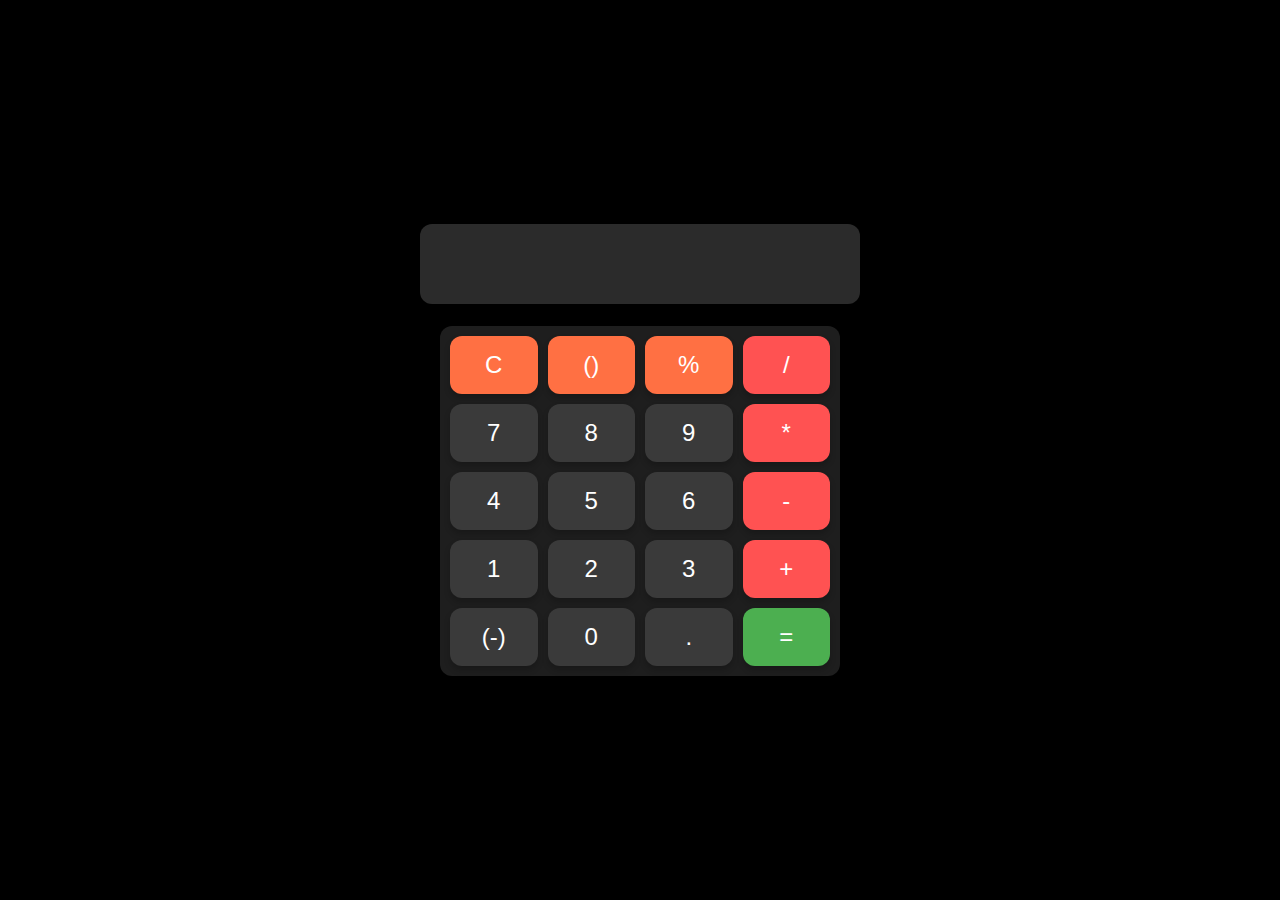
==== Calculator/index.html @ 8a025cb5 "Renamed Folder" ====
<!DOCTYPE html>
<html lang="en">
<head>
    <meta charset="UTF-8">
    <meta name="viewport" content="width=device-width, initial-scale=1.0">
    <title>Calculator</title>
    <link rel="stylesheet" href="style.css">
</head>
<body>
   
        <div class="box">
            <input class="place" type="text">
        
    
    <div class="section">
        <div class="grid">
            <button class="keys function">C</button>
            <button class="keys function">()</button>
            <button class="keys function">%</button>
            <button class="keys operator">/</button>
            <button class="keys">7</button>
            <button class="keys">8</button>
            <button class="keys">9</button>
            <button class="keys operator">*</button>
            <button class="keys">4</button>
            <button class="keys">5</button>
            <button class="keys">6</button>
            <button class="keys operator">-</button>
            <button class="keys">1</button>
            <button class="keys">2</button>
            <button class="keys">3</button>
            <button class="keys operator">+</button>
            <button class="keys">(-)</button>
            <button class="keys">0</button>
            <button class="keys">.</button>
            <button class="keys equals">=</button>
        </div>
    </div>
</div>
</body>
</html>
---- Calculator/style.css ----
body {
    background-color: #000000;
    font-family: Arial, sans-serif;
    display: flex;
    justify-content: center;
    align-items: center;
    height: 100vh;
    margin: 0;
}

.box {
    display: flex;
    flex-direction: column;
    gap: 22px;
    justify-content: center;
    align-items: center;
    width: 90%;
    max-width: 400px;
    margin: auto;
}

.place {
    width: 100%;
    min-height: 60px;
    cursor: text;
    background-color: #2b2b2b;
    border: none;
    border-radius: 12px;
    color: white;
    font-size: 2rem;
    padding: 10px 20px;
    text-align: right;
   
}

.section {
    width: 100%;
}

.grid {
    display: grid;
    grid-template-columns: repeat(4, 1fr);
    grid-gap: 10px;
    padding: 10px;
    background-color: #1e1e1e;
    border-radius: 12px;
    box-shadow: 0 4px 8px rgba(0, 0, 0, 0.5);
}

.keys {
    background-color: #3a3a3a;
    border-radius: 12px;
    border: none;
    padding: 15px;
    text-align: center;
    font-size: 1.5rem;
    cursor: pointer;
    color: white;
    display: flex;
    justify-content: center;
    align-items: center;
    box-shadow: 0 4px 6px rgba(0, 0, 0, 0.2);
    transition: background-color 0.3s, transform 0.1s;
}

.keys:hover {
    background-color: #4a4a4a;
}

.keys:active {
    box-shadow: inset 0 4px 6px rgba(0, 0, 0, 0.3);
    transform: scale(0.95);
}

.keys.function {
    background-color: #ff7043;
}

.keys.function:hover {
    background-color: #ff8a65;
}

.keys.operator {
    background-color: #ff5252;
}

.keys.operator:hover {
    background-color: #ff7961;
}

.keys.equals {
    background-color: #4caf50;
}

.keys.equals:hover {
    background-color: #66bb6a;
}

@media (max-width: 600px) {
    .place {
        font-size: 1.5rem;
    }

    .keys {
        font-size: 1.25rem;
        padding: 10px;
    }
}
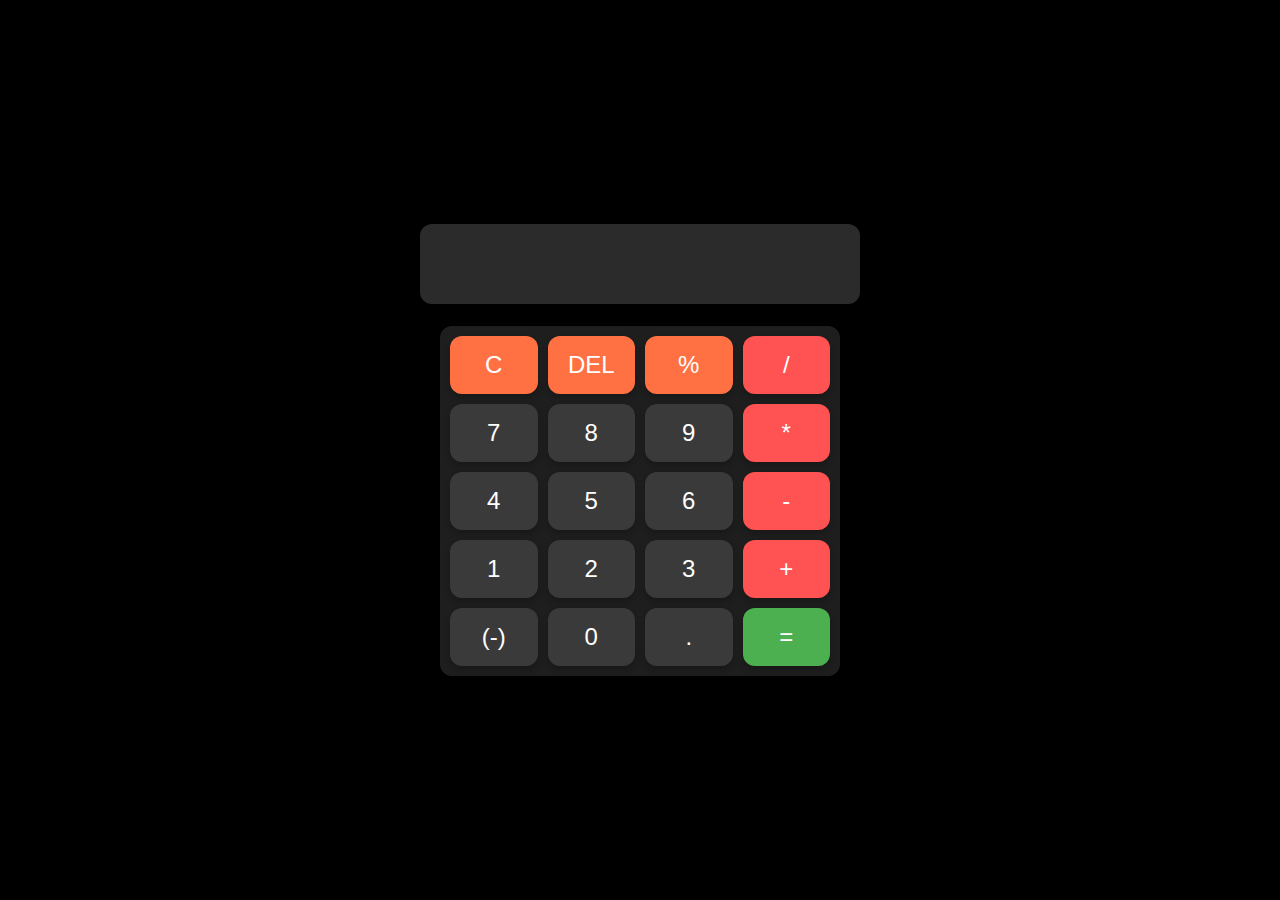
==== commit 79691f43: "JS functionalities added" ====
--- a/Calculator/index.html
+++ b/Calculator/index.html
@@ -15,7 +15,7 @@
     <div class="section">
         <div class="grid">
             <button class="keys function">C</button>
-            <button class="keys function">()</button>
+            <button class="keys function">DEL</button>
             <button class="keys function">%</button>
             <button class="keys operator">/</button>
             <button class="keys">7</button>
@@ -37,5 +37,6 @@
         </div>
     </div>
 </div>
+<script src="script.js"></script>
 </body>
 </html>
